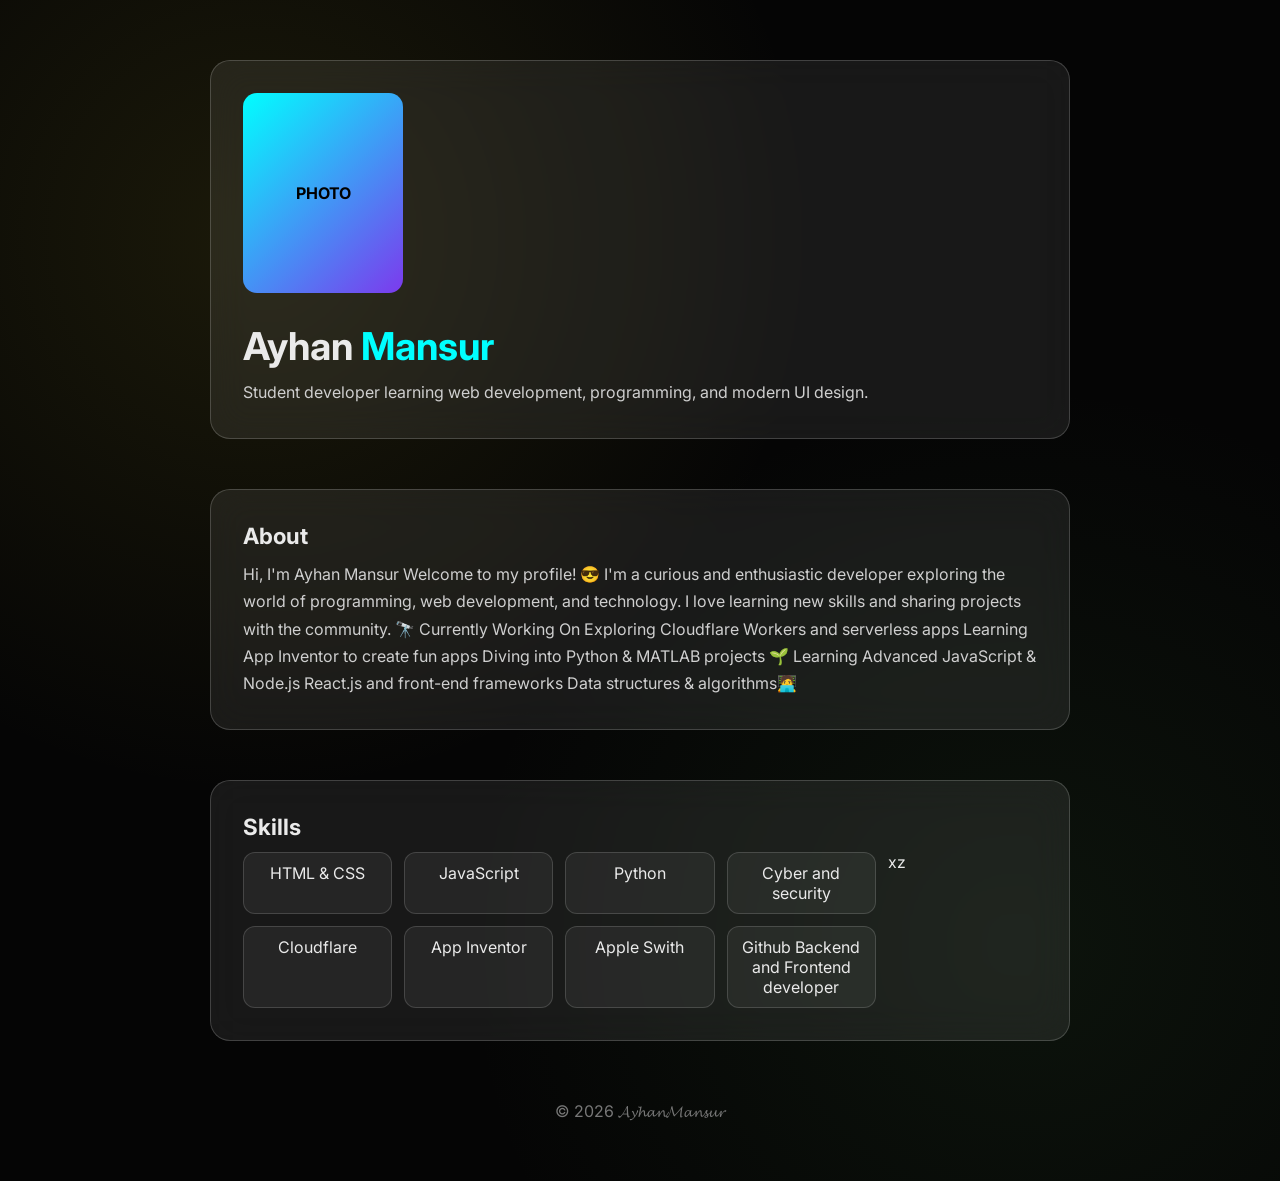
==== SA.html @ d3401ddb "Create SA.html" ====
<!DOCTYPE html>
<html lang="en">
<head>
<meta charset="UTF-8">
<meta name="viewport" content="width=device-width, initial-scale=1.0">
<title>𝓐𝔂𝓱𝓪𝓷𝓜𝓪𝓷𝓼𝓾𝓻</title>
<link href="https://fonts.googleapis.com/css2?family=Inter:wght@400;600;700&display=swap" rel="stylesheet">

<style>
*{
  margin:0;
  padding:0;
  box-sizing:border-box;
  font-family:Inter,sans-serif;
}

html{scroll-behavior:smooth}

body{
  min-height:100vh;

  background:
    radial-gradient(circle at 20% 20%, #ab9e2722, transparent 40%),
    radial-gradient(circle at 80% 80%, #3d723a22, transparent 40%),
    #050505;
  color:#eaeaea;
}

/* container */
.container{
  max-width:900px;
  margin:auto;
  padding:60px 20px;
}

/* glass card */
.glass{
  background:#ffffff14;



  backdrop-filter:blur(18px);
  border:1px solid rgba(255,255,255,0.18);
  border-radius:20px;
  padding:32px;
  margin-bottom:50px;
}

/* header */
.header{
  display:flex;
  gap:30px;
  align-items:center;
  flex-wrap:wrap;
}

.photo{
  width:160px;
  height:200px;
  border-radius:14px;
  background:linear-gradient(135deg,#00ffff,#7c3aed);
  display:flex;
  align-items:center;
  justify-content:center;
  color:#000;
  font-weight:700;
}

/* text */
h1{
  font-size:2.4rem;
}
h1 span{color:#00ffff}

p{
  margin-top:10px;
  color:#cfcfcf;
  line-height:1.7;
}

h2{
  margin-bottom:12px;
  font-size:1.4rem;
}

/* skills */
.skills{
  display:grid;
  grid-template-columns:repeat(auto-fit,minmax(130px,1fr));
  gap:12px;
}
.skill{
  padding:10px;
  text-align:center;
  border-radius:12px;
  background:rgba(255,255,255,0.06);
  border:1px solid rgba(255,255,255,0.15);
}

/* footer */
footer{
  text-align:center;
  color:#777;
  margin-top:60px;
}
</style>
</head>

<body>

<div class="container">
  <!-- HERO -->
  <div class="glass header">
    <div class="photo">PHOTO</div>
    <div>
      <h1>Ayhan <span>Mansur</span></h1>
      <p>
        Student developer learning web development, programming,
        and modern UI design.
      </p>
    </div>
  </div>

  <!-- ABOUT -->
  <div class="glass">
    <h2>About</h2>
    <p>
      Hi, I'm Ayhan Mansur
Welcome to my profile! 😎
I'm a curious and enthusiastic developer exploring the world of programming, web development, and technology. I love learning new skills and sharing projects with the community.

🔭 Currently Working On
Exploring Cloudflare Workers and serverless apps
Learning App Inventor to create fun apps
Diving into Python & MATLAB projects
🌱 Learning
Advanced JavaScript & Node.js
React.js and front-end frameworks
Data structures & algorithms🧑‍💻
    </p>
  </div>

  <!-- SKILLS -->
  <div class="glass">
    <h2>Skills</h2>
    <div class="skills">
      <div class="skill">HTML & CSS</div>
      <div class="skill">JavaScript</div>
      <div class="skill">Python</div>
      <div class="skill">Cyber and security</div>xz
      <div class="skill">Cloudflare</div>
      <div class="skill">App Inventor</div>
      <div class="skill">Apple Swith</div>
      <div class="skill">Github Backend and Frontend developer</div>
    </div>
  </div>

  <footer>
    © 2026 𝓐𝔂𝓱𝓪𝓷𝓜𝓪𝓷𝓼𝓾𝓻
  </footer>

</div>

</body>
</html>
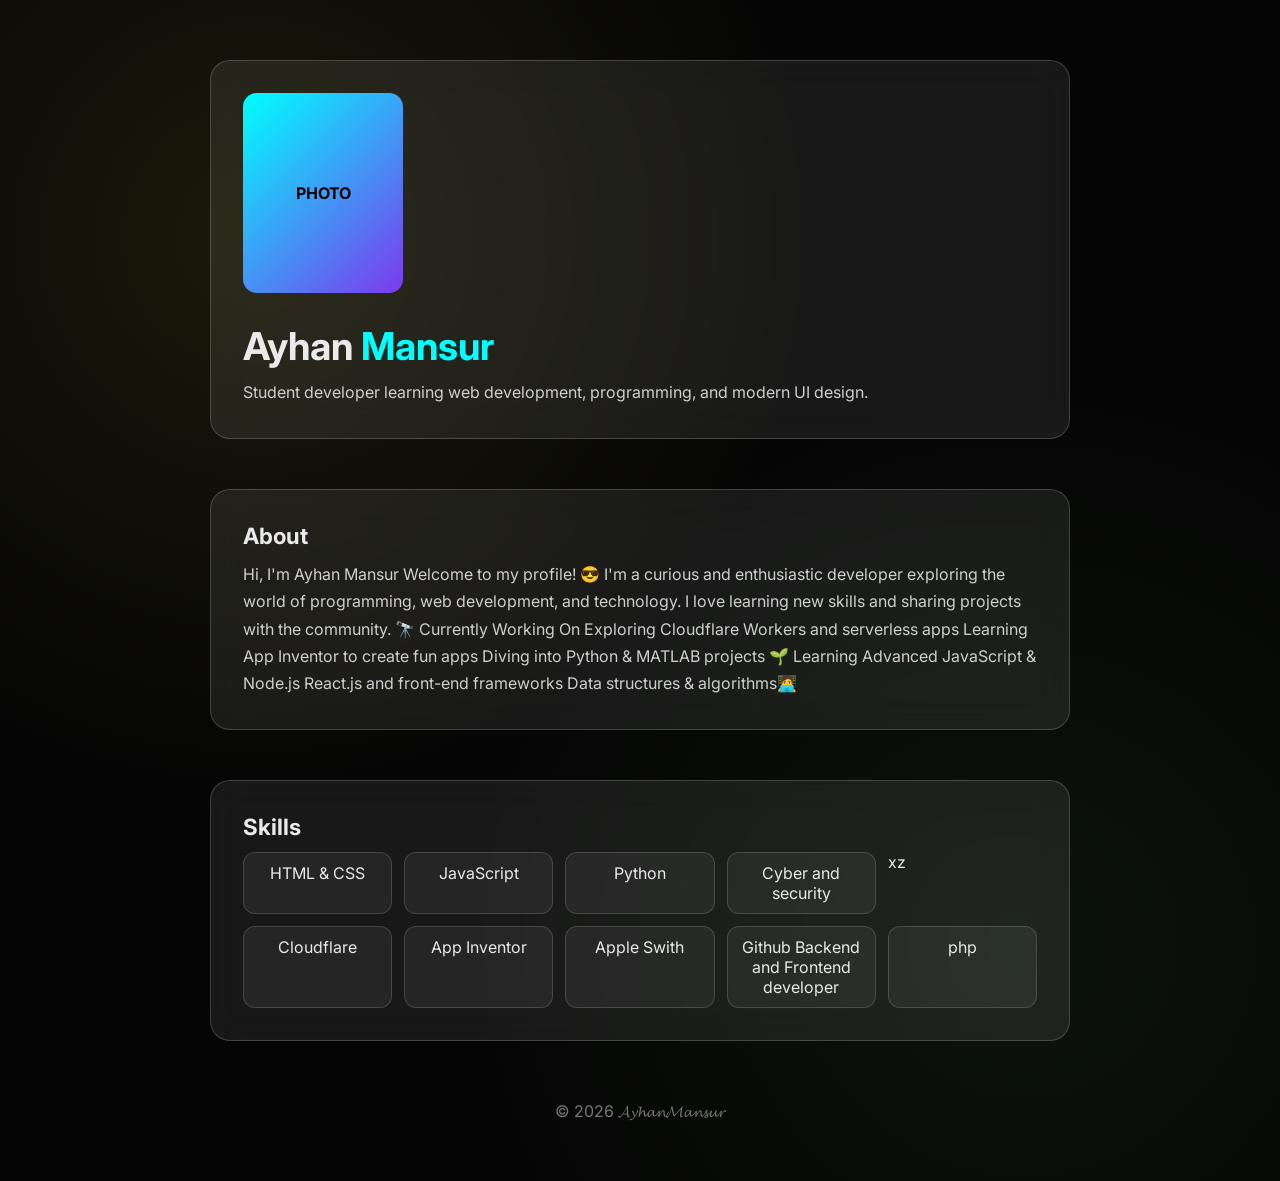
==== commit 3386d9bf: "Update SA.html" ====
--- a/SA.html
+++ b/SA.html
@@ -152,6 +152,7 @@
       <div class="skill">App Inventor</div>
       <div class="skill">Apple Swith</div>
       <div class="skill">Github Backend and Frontend developer</div>
+      <div class="skill">php</div>
     </div>
   </div>
 
@@ -162,4 +163,4 @@
 </div>
 
 </body>
-</html>+</html>
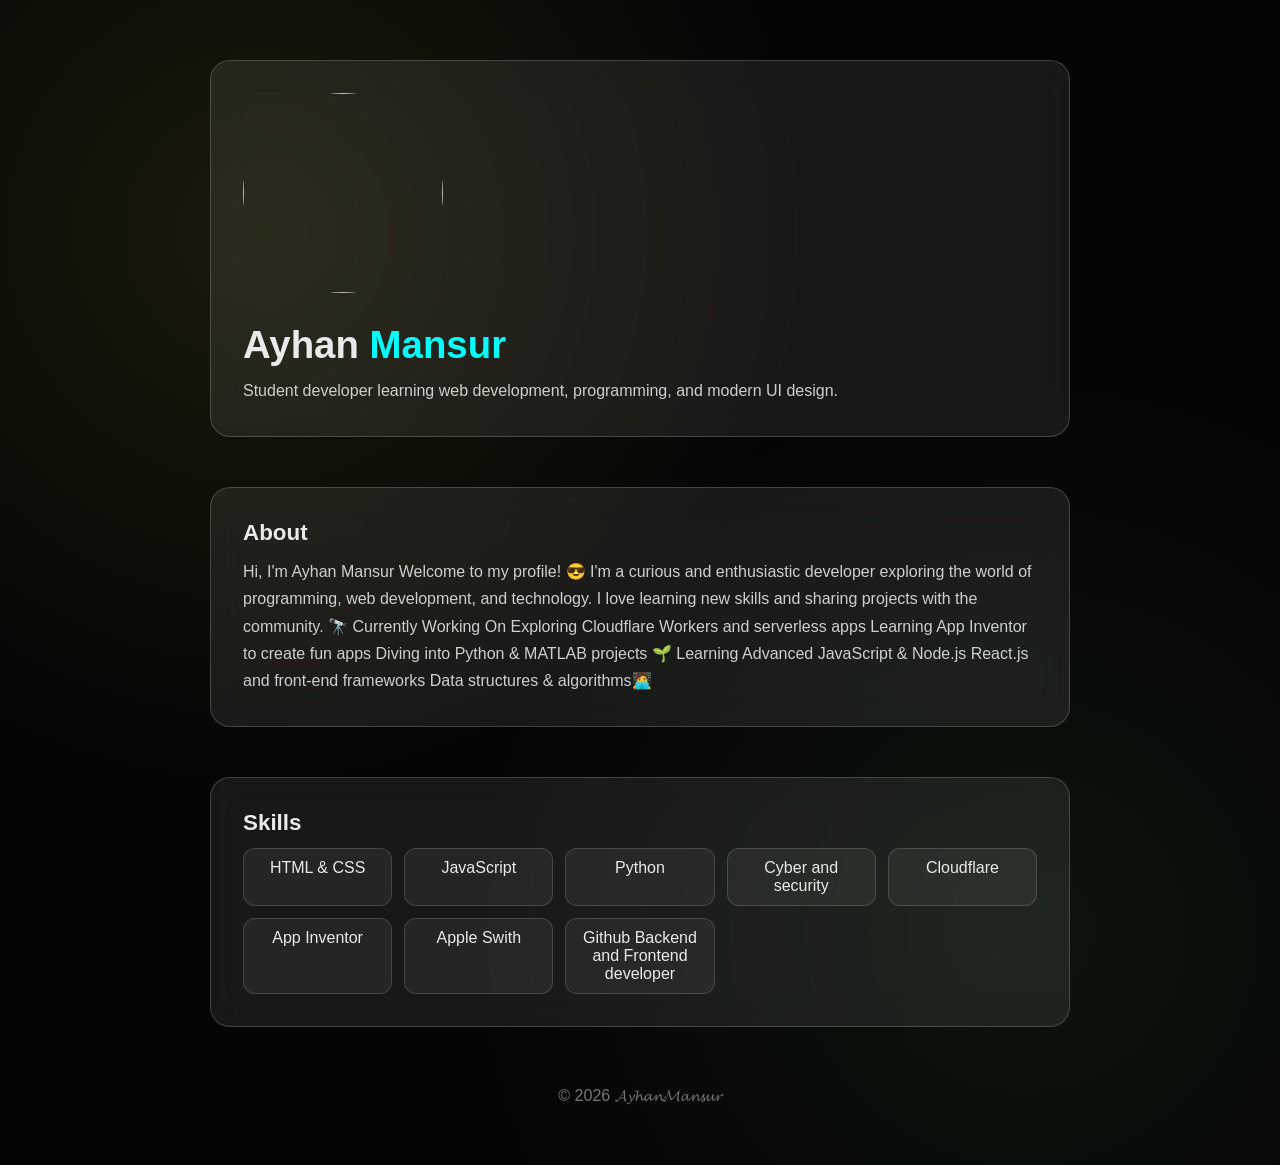
==== commit b34d3ed1: "Update SA.html" ====
--- a/SA.html
+++ b/SA.html
@@ -4,7 +4,7 @@
 <meta charset="UTF-8">
 <meta name="viewport" content="width=device-width, initial-scale=1.0">
 <title>𝓐𝔂𝓱𝓪𝓷𝓜𝓪𝓷𝓼𝓾𝓻</title>
-<link href="https://fonts.googleapis.com/css2?family=Inter:wght@400;600;700&display=swap" rel="stylesheet">
+
 
 <style>
 *{
@@ -111,7 +111,15 @@
 <div class="container">
   <!-- HERO -->
   <div class="glass header">
-    <div class="photo">PHOTO</div>
+<img 
+  src="unnamed.jpg" 
+  alt="" 
+  style="width: 200px; height: 200px; border-radius: 50%; object-fit: cover; transition: 0.3s; cursor: pointer;"
+  onmouseover="this.style.boxShadow='0 0 20px rgba(0,0,0,0.5)'"
+  onmouseout="this.style.boxShadow='none'"
+>
+   <div>
+   </div>
     <div>
       <h1>Ayhan <span>Mansur</span></h1>
       <p>
@@ -147,19 +155,17 @@
       <div class="skill">HTML & CSS</div>
       <div class="skill">JavaScript</div>
       <div class="skill">Python</div>
-      <div class="skill">Cyber and security</div>xz
+      <div class="skill">Cyber and security</div>
       <div class="skill">Cloudflare</div>
       <div class="skill">App Inventor</div>
       <div class="skill">Apple Swith</div>
       <div class="skill">Github Backend and Frontend developer</div>
-      <div class="skill">php</div>
     </div>
   </div>
 
   <footer>
     © 2026 𝓐𝔂𝓱𝓪𝓷𝓜𝓪𝓷𝓼𝓾𝓻
   </footer>
-
 </div>
 
 </body>
